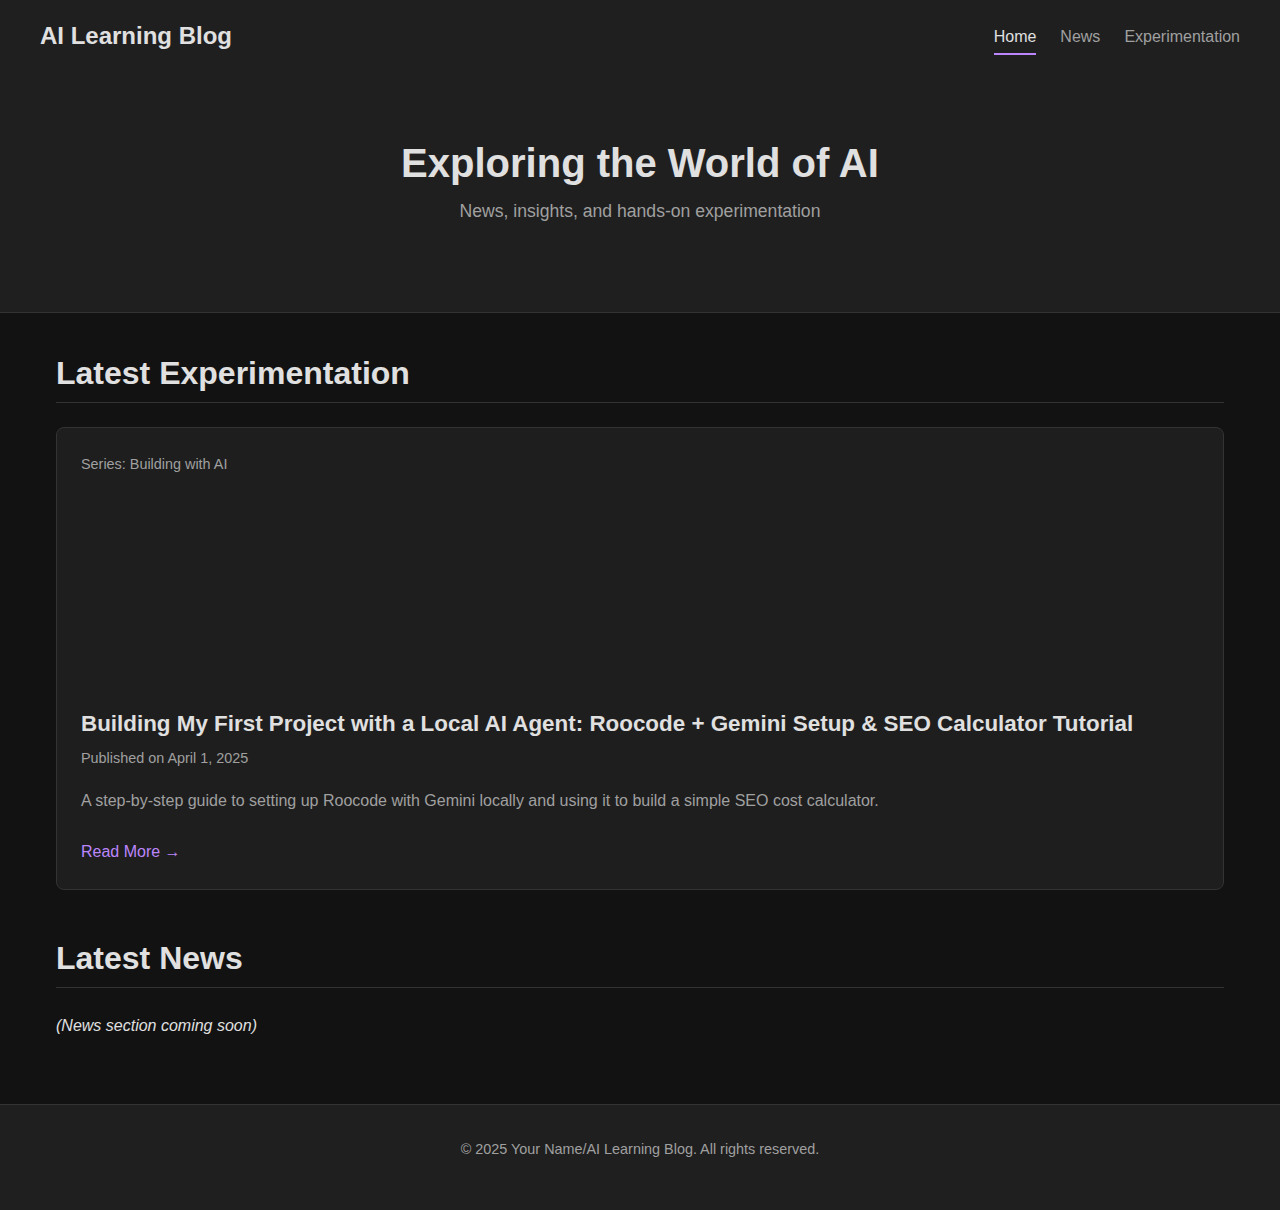
==== index.html @ 9de4ceda "Initial blog structure" ====
<!DOCTYPE html>
<html lang="en">
<head>
    <meta charset="UTF-8">
    <meta name="viewport" content="width=device-width, initial-scale=1.0">
    <title>AI Learning Blog - News & Experimentation</title>
    <link rel="stylesheet" href="style.css">
</head>
<body>
    <header>
        <nav>
            <div class="logo">AI Learning Blog</div>
            <ul>
                <li><a href="index.html" class="active">Home</a></li>
                <li><a href="#">News</a></li> <!-- Placeholder link -->
                <li><a href="#">Experimentation</a></li> <!-- Placeholder link -->
            </ul>
        </nav>
        <div class="hero">
            <h1>Exploring the World of AI</h1>
            <p>News, insights, and hands-on experimentation</p>
        </div>
    </header>

    <main>
        <!-- This structure can be adapted later to filter by section -->
        <section class="post-list" id="experimentation">
            <h2>Latest Experimentation</h2>
            <article class="post-preview">
                 <p class="post-series">Series: Building with AI</p>
                 <div class="post-image">
                    </div>
                <h3><a href="posts/post1-roocode-gemini-setup.html">Building My First Project with a Local AI Agent: Roocode + Gemini Setup & SEO Calculator Tutorial</a></h3>
                <p class="post-meta">Published on April 1, 2025</p>
                <p>A step-by-step guide to setting up Roocode with Gemini locally and using it to build a simple SEO cost calculator.</p>
                <a href="posts/post1-roocode-gemini-setup.html" class="read-more">Read More &rarr;</a>
            </article>
            <!-- More experimentation posts will be listed here -->
        </section>

        <section class="post-list" id="news">
            <h2>Latest News</h2>
            <!-- News posts will be listed here -->
             <p><em>(News section coming soon)</em></p>
        </section>
    </main>

    <footer>
        <p>&copy; 2025 Your Name/AI Learning Blog. All rights reserved.</p>
    </footer>
</body>
</html>
---- style.css ----
/* Reset and Base Styles */
:root {
    --background-color: #121212; /* Dark background */
    --card-background: #1e1e1e; /* Slightly lighter card background */
    --text-color: #e0e0e0; /* Light grey text */
    --text-muted: #a0a0a0; /* Muted grey text */
    --primary-color: #bb86fc; /* Accent color (purple) */
    --border-color: #333333; /* Subtle border color */
    --header-background: #1f1f1f; /* Header background */
}

* {
    box-sizing: border-box;
    margin: 0;
    padding: 0;
}

body {
    font-family: 'Inter', -apple-system, BlinkMacSystemFont, "Segoe UI", Roboto, Helvetica, Arial, sans-serif;
    line-height: 1.7;
    background-color: var(--background-color);
    color: var(--text-color);
    font-size: 16px; /* Base font size */
}

a {
    color: var(--primary-color);
    text-decoration: none;
    transition: color 0.2s ease-in-out;
}

a:hover {
    color: var(--text-color);
}

img {
    max-width: 100%;
    height: auto;
    display: block;
}

h1, h2, h3, h4, h5, h6 {
    margin-bottom: 0.8em;
    line-height: 1.3;
    font-weight: 600; /* Slightly bolder headings */
}

h1 { font-size: 2.5rem; }
h2 { font-size: 2rem; margin-top: 2.5rem; border-bottom: 1px solid var(--border-color); padding-bottom: 0.5rem;}
h3 { font-size: 1.5rem; margin-top: 2rem; }
h4 { font-size: 1.2rem; margin-top: 1.5rem; }

p {
    margin-bottom: 1.2em;
}

ul, ol {
    margin-bottom: 1.2em;
    padding-left: 1.5em;
}

li {
    margin-bottom: 0.5em;
}

/* Header and Navigation */
header {
    background-color: var(--header-background);
    border-bottom: 1px solid var(--border-color);
    padding: 0 2rem; /* Add padding */
}

nav {
    display: flex;
    justify-content: space-between;
    align-items: center;
    max-width: 1200px;
    margin: 0 auto;
    padding: 1rem 0;
}

.logo {
    font-size: 1.5rem;
    font-weight: bold;
    color: var(--text-color);
}

nav ul {
    list-style: none;
    display: flex;
    gap: 1.5rem; /* Space between nav items */
    margin: 0; /* Reset margin */
    padding: 0; /* Reset padding */
}

nav ul li {
    margin: 0; /* Reset margin */
}

nav ul a {
    color: var(--text-muted);
    font-weight: 500;
    padding: 0.5rem 0; /* Add padding for better click area */
    border-bottom: 2px solid transparent; /* For active state */
}

nav ul a:hover,
nav ul a.active {
    color: var(--text-color);
    border-bottom-color: var(--primary-color);
}

.hero {
    text-align: center;
    padding: 4rem 1rem;
    max-width: 800px;
    margin: 0 auto;
}

.hero h1 {
    color: var(--text-color);
    margin-bottom: 0.5rem;
}

.hero p {
    color: var(--text-muted);
    font-size: 1.1rem;
}

/* Main Content & Post List */
main {
    max-width: 1200px;
    margin: 2rem auto;
    padding: 0 1rem;
}

.post-list {
    margin-bottom: 3rem;
}

.post-list h2 {
    margin-bottom: 1.5rem;
}

/* Card-based layout for post previews */
.post-preview {
    background-color: var(--card-background);
    padding: 1.5rem;
    margin-bottom: 1.5rem;
    border-radius: 8px; /* Rounded corners */
    border: 1px solid var(--border-color);
    transition: transform 0.2s ease-in-out, box-shadow 0.2s ease-in-out;
    display: flex; /* Enable flexbox for image and text */
    flex-direction: column; /* Stack image above text */
}

.post-preview:hover {
    transform: translateY(-3px);
    box-shadow: 0 4px 15px rgba(0, 0, 0, 0.2);
}

.post-preview .post-image {
    width: 100%;
    height: 200px; /* Adjust as needed */
    margin-bottom: 1rem;
    overflow: hidden; /* Hide overflow if image is too large */
}

.post-preview .post-image img {
    width: 100%;
    height: 100%;
    object-fit: cover; /* Cover the entire container */
}

.post-preview h3 {
    margin-top: 0;
    margin-bottom: 0.5rem;
    font-size: 1.4rem; /* Slightly larger title */
}

.post-preview h3 a {
    color: var(--text-color); /* Title color */
}

.post-preview h3 a:hover {
    color: var(--primary-color);
}

.post-meta, .post-series {
    font-size: 0.9rem;
    color: var(--text-muted);
    margin-bottom: 0.8rem;
    display: block; /* Ensure they are on their own line */
}

.post-series {
    font-weight: 500;
    color: var(--primary-color); /* Highlight series */
}

.post-preview p {
    margin-bottom: 1rem;
    color: var(--text-muted); /* Muted text for preview */
}

.read-more {
    display: inline-block;
    font-weight: 500;
    margin-top: 0.5rem;
}

/* Individual Post Page Styles */
.post-content {
    background-color: var(--card-background);
    padding: 2rem;
    margin-bottom: 2rem;
    border-radius: 8px;
    border: 1px solid var(--border-color);
}

.post-content h1 {
    font-size: 2.2rem;
    margin-bottom: 0.5rem;
    color: var(--text-color);
}

.post-content .post-meta,
.post-content .post-series {
    display: block;
    color: var(--text-muted);
    margin-bottom: 0.5rem; /* Reduced margin */
}
.post-content .post-series {
     color: var(--primary-color);
     font-weight: 500;
     margin-bottom: 1.5rem; /* More space after series */
     padding-bottom: 1rem;
     border-bottom: 1px solid var(--border-color);
}


.post-content h2 {
    margin-top: 2.5rem;
    margin-bottom: 1rem;
    color: var(--text-color);
    border-bottom: 1px solid var(--border-color);
    padding-bottom: 0.5rem;
}

.post-content h3 {
    margin-top: 2rem;
    margin-bottom: 0.8rem;
    color: var(--text-color);
}

.post-content p,
.post-content ul,
.post-content ol {
    margin-bottom: 1.2em;
}

.post-content code {
    background-color: #333333; /* Darker code background */
    color: #f0f0f0; /* Lighter code text */
    padding: 0.2em 0.4em;
    margin: 0 0.1em;
    font-size: 0.9em;
    border-radius: 4px;
    font-family: "SFMono-Regular", Consolas, "Liberation Mono", Menlo, Courier, monospace;
}

.post-content pre {
    background-color: #2a2a2a; /* Slightly different pre background */
    border: 1px solid var(--border-color);
    padding: 1rem;
    border-radius: 6px;
    overflow-x: auto;
    margin-bottom: 1.2em;
}

.post-content pre code {
    background-color: transparent;
    padding: 0;
    margin: 0;
    font-size: 0.9em;
    border-radius: 0;
    line-height: 1.5; /* Ensure code line height is good */
}

.post-content blockquote {
    border-left: 4px solid var(--primary-color);
    padding-left: 1rem;
    margin: 1.5em 0;
    color: var(--text-muted);
    font-style: italic;
}

.back-link {
    display: inline-block;
    margin-bottom: 2rem;
    font-weight: 500;
}

/* Footer */
footer {
    text-align: center;
    margin-top: 4rem;
    padding: 2rem 1rem;
    background-color: var(--header-background);
    color: var(--text-muted);
    font-size: 0.9rem;
    border-top: 1px solid var(--border-color);
}

/* Responsive Adjustments (Optional but Recommended) */
@media (max-width: 768px) {
    nav {
        flex-direction: column;
        align-items: flex-start;
    }
    nav ul {
        margin-top: 1rem;
        gap: 1rem;
    }
    .hero {
        padding: 3rem 1rem;
    }
    h1 { font-size: 2rem; }
    h2 { font-size: 1.75rem; }
    h3 { font-size: 1.3rem; }
    .post-content { padding: 1.5rem; }
}
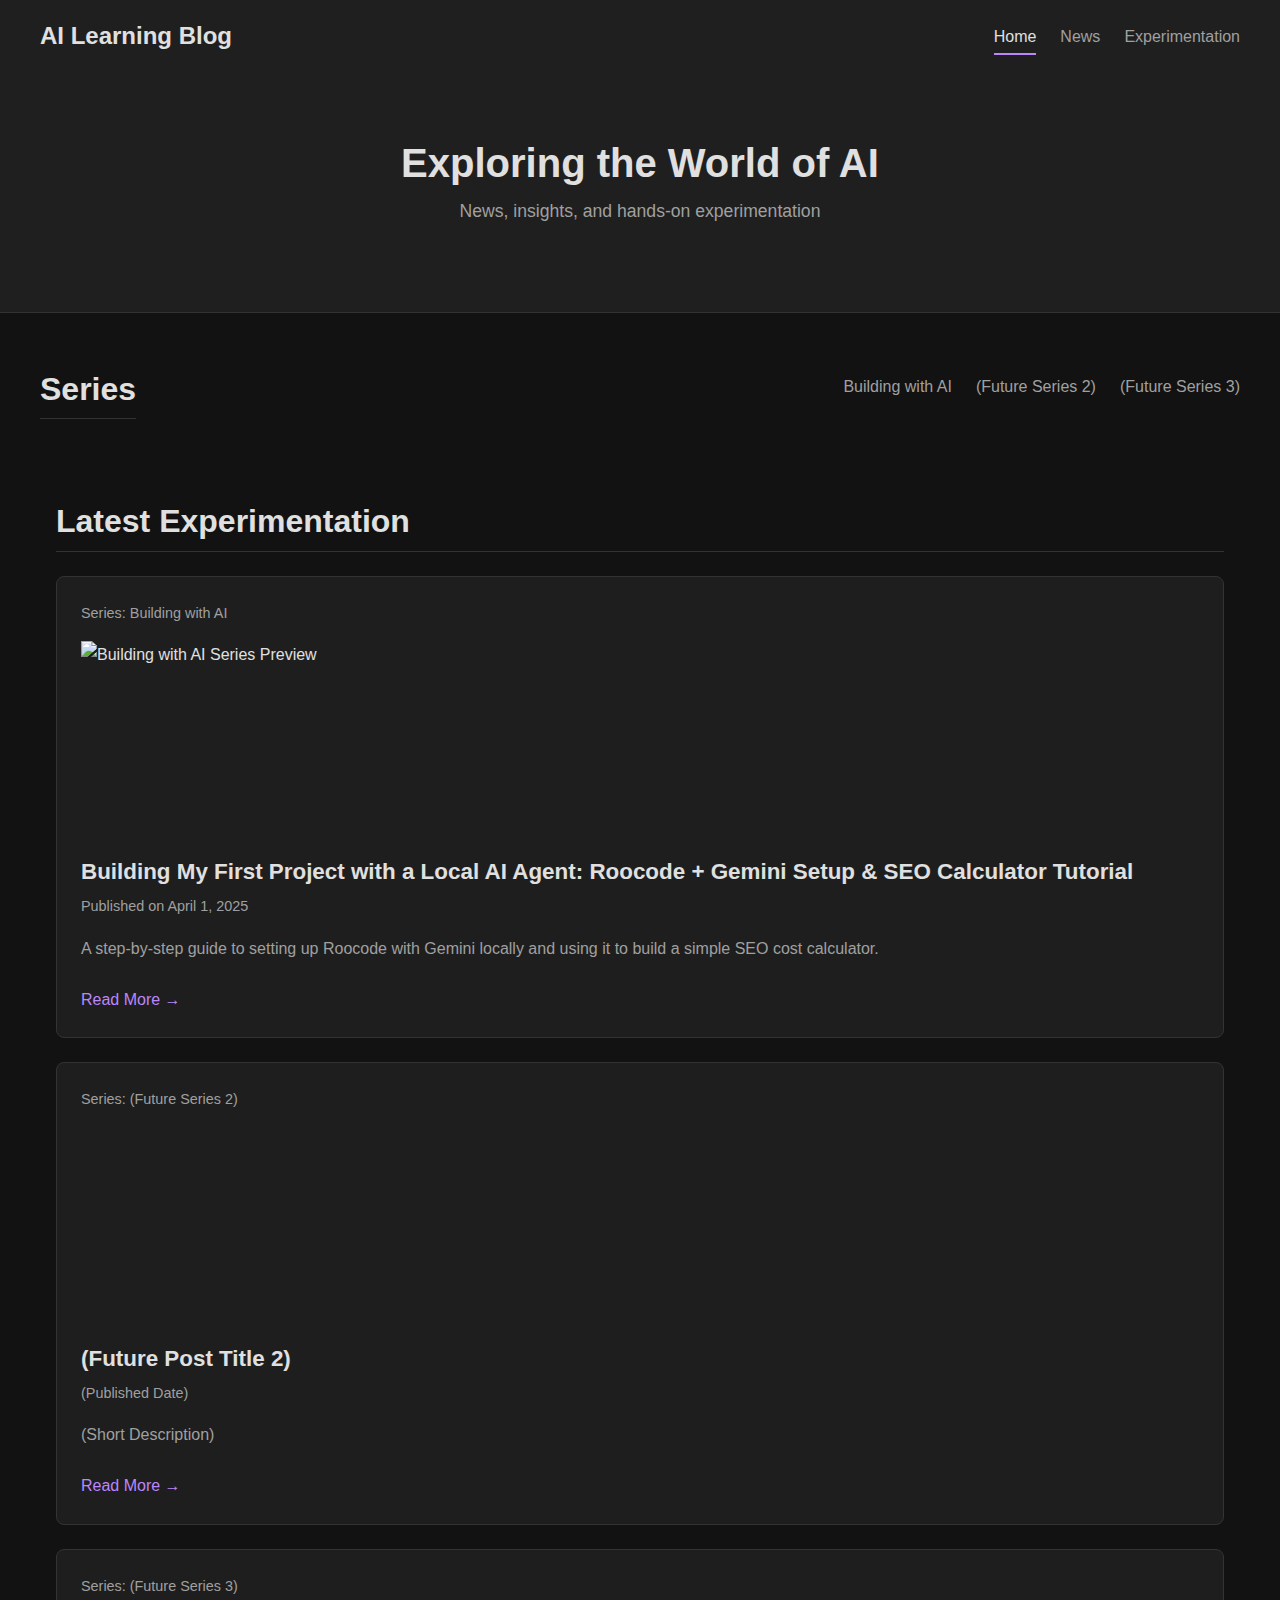
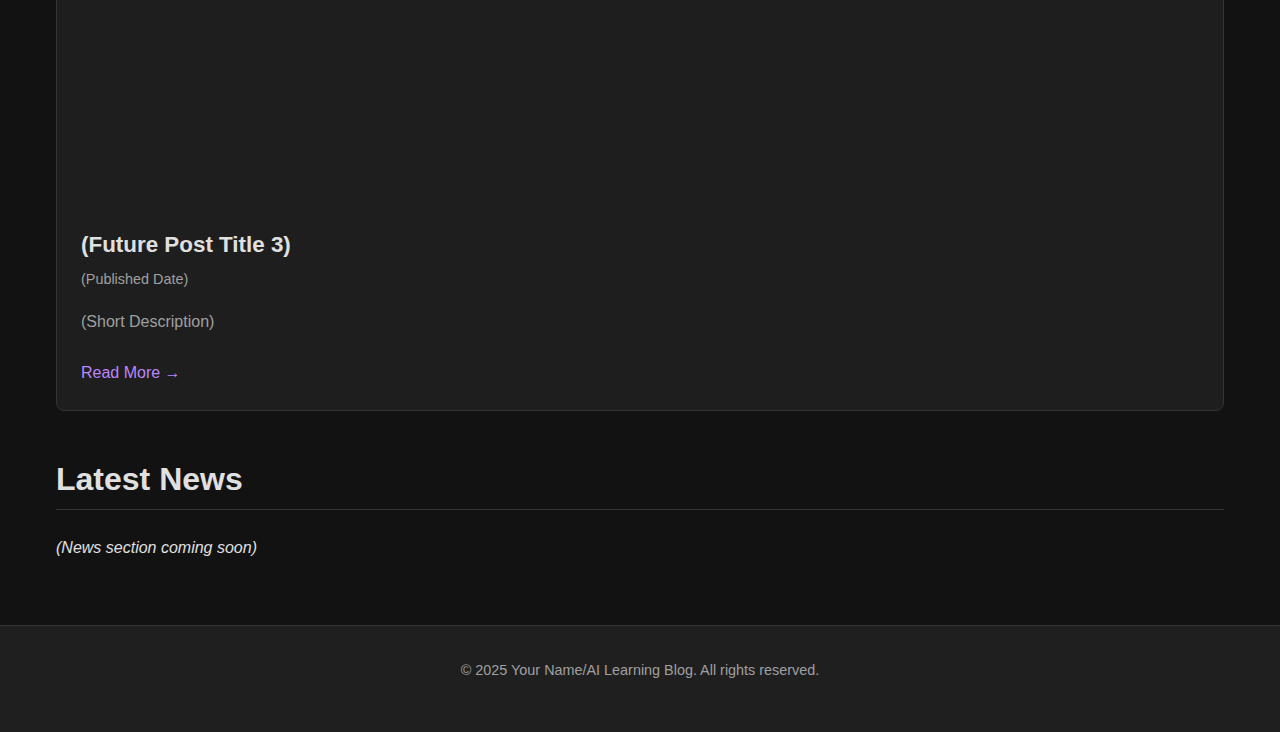
==== commit ceb211a5: "Update navigation and image" ====
--- a/index.html
+++ b/index.html
@@ -12,8 +12,8 @@
             <div class="logo">AI Learning Blog</div>
             <ul>
                 <li><a href="index.html" class="active">Home</a></li>
-                <li><a href="#">News</a></li> <!-- Placeholder link -->
-                <li><a href="#">Experimentation</a></li> <!-- Placeholder link -->
+                <li><a href="#">News</a></li> 
+                <li><a href="#">Experimentation</a></li> 
             </ul>
         </nav>
         <div class="hero">
@@ -22,25 +22,48 @@
         </div>
     </header>
 
+    <nav class="series-nav">
+        <h2>Series</h2>
+        <ul>
+            <li><a href="#">Building with AI</a></li>
+            <li><a href="#">(Future Series 2)</a></li>
+            <li><a href="#">(Future Series 3)</a></li>
+        </ul>
+    </nav>
+
     <main>
-        <!-- This structure can be adapted later to filter by section -->
         <section class="post-list" id="experimentation">
             <h2>Latest Experimentation</h2>
             <article class="post-preview">
-                 <p class="post-series">Series: Building with AI</p>
-                 <div class="post-image">
-                    </div>
+                <p class="post-series">Series: Building with AI</p>
+                <div class="post-image">
+                    <img src="images/post1-preview.jpg" alt="Building with AI Series Preview">
+                </div>
                 <h3><a href="posts/post1-roocode-gemini-setup.html">Building My First Project with a Local AI Agent: Roocode + Gemini Setup & SEO Calculator Tutorial</a></h3>
                 <p class="post-meta">Published on April 1, 2025</p>
                 <p>A step-by-step guide to setting up Roocode with Gemini locally and using it to build a simple SEO cost calculator.</p>
                 <a href="posts/post1-roocode-gemini-setup.html" class="read-more">Read More &rarr;</a>
             </article>
-            <!-- More experimentation posts will be listed here -->
+            <article class="post-preview">
+                <p class="post-series">Series: (Future Series 2)</p>
+                <div class="post-image"></div>
+                <h3>(Future Post Title 2)</h3>
+                <p class="post-meta">(Published Date)</p>
+                <p>(Short Description)</p>
+                <a href="#" class="read-more">Read More &rarr;</a>
+            </article>
+            <article class="post-preview">
+                <p class="post-series">Series: (Future Series 3)</p>
+                <div class="post-image"></div>
+                <h3>(Future Post Title 3)</h3>
+                <p class="post-meta">(Published Date)</p>
+                <p>(Short Description)</p>
+                <a href="#" class="read-more">Read More &rarr;</a>
+            </article>
         </section>
 
         <section class="post-list" id="news">
             <h2>Latest News</h2>
-            <!-- News posts will be listed here -->
              <p><em>(News section coming soon)</em></p>
         </section>
     </main>
@@ -48,5 +71,14 @@
     <footer>
         <p>&copy; 2025 Your Name/AI Learning Blog. All rights reserved.</p>
     </footer>
+
+    <!-- Google Analytics Tracking Code -->
+    <script async src="https://www.googletagmanager.com/gtag/js?id=G-613LKN2YJ2"></script>
+    <script>
+      window.dataLayer = window.dataLayer || [];
+      function gtag(){dataLayer.push(arguments);}
+      gtag('js', new Date());
+      gtag('config', 'G-613LKN2YJ2');
+    </script>
 </body>
 </html>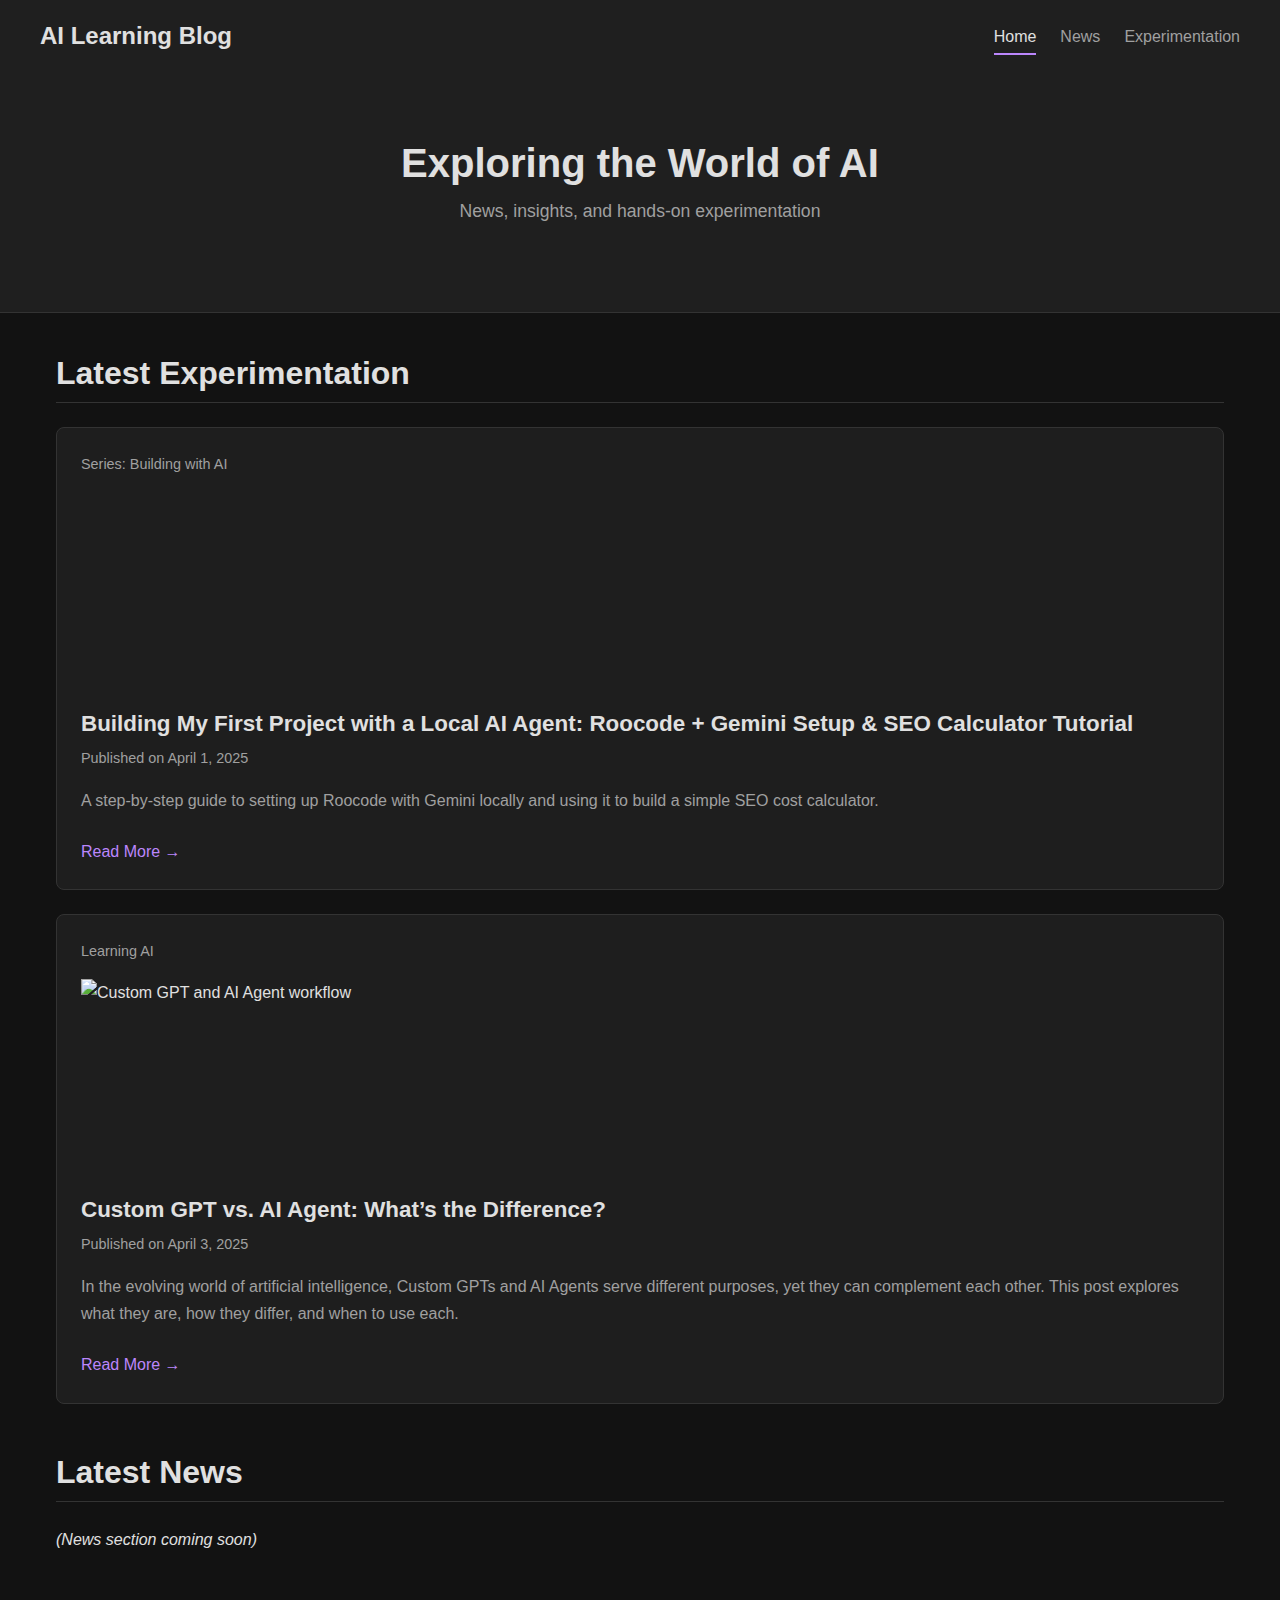
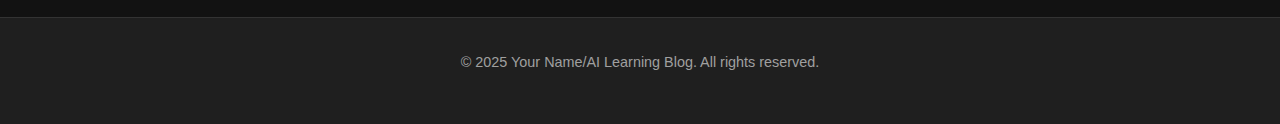
==== commit 9228d6ad: "new entry" ====
--- a/index.html
+++ b/index.html
@@ -12,8 +12,8 @@
             <div class="logo">AI Learning Blog</div>
             <ul>
                 <li><a href="index.html" class="active">Home</a></li>
-                <li><a href="#">News</a></li> 
-                <li><a href="#">Experimentation</a></li> 
+                <li><a href="#">News</a></li>
+                <li><a href="#">Experimentation</a></li>
             </ul>
         </nav>
         <div class="hero">
@@ -22,42 +22,23 @@
         </div>
     </header>
 
-    <nav class="series-nav">
-        <h2>Series</h2>
-        <ul>
-            <li><a href="#">Building with AI</a></li>
-            <li><a href="#">(Future Series 2)</a></li>
-            <li><a href="#">(Future Series 3)</a></li>
-        </ul>
-    </nav>
-
     <main>
         <section class="post-list" id="experimentation">
             <h2>Latest Experimentation</h2>
             <article class="post-preview">
                 <p class="post-series">Series: Building with AI</p>
-                <div class="post-image">
-                    <img src="images/post1-preview.jpg" alt="Building with AI Series Preview">
-                </div>
+                <div class="post-image"></div>
                 <h3><a href="posts/post1-roocode-gemini-setup.html">Building My First Project with a Local AI Agent: Roocode + Gemini Setup & SEO Calculator Tutorial</a></h3>
                 <p class="post-meta">Published on April 1, 2025</p>
                 <p>A step-by-step guide to setting up Roocode with Gemini locally and using it to build a simple SEO cost calculator.</p>
                 <a href="posts/post1-roocode-gemini-setup.html" class="read-more">Read More &rarr;</a>
             </article>
             <article class="post-preview">
-                <p class="post-series">Series: (Future Series 2)</p>
-                <div class="post-image"></div>
-                <h3>(Future Post Title 2)</h3>
-                <p class="post-meta">(Published Date)</p>
-                <p>(Short Description)</p>
-                <a href="#" class="read-more">Read More &rarr;</a>
-            </article>
-            <article class="post-preview">
-                <p class="post-series">Series: (Future Series 3)</p>
-                <div class="post-image"></div>
-                <h3>(Future Post Title 3)</h3>
-                <p class="post-meta">(Published Date)</p>
-                <p>(Short Description)</p>
+                <p class="post-series">Learning AI</p>
+                <div class="post-image"><img src="custom-gpt-ai-agent.png" alt="Custom GPT and AI Agent workflow"></div>
+                <h3><a href="#">Custom GPT vs. AI Agent: What’s the Difference?</a></h3>
+                <p class="post-meta">Published on April 3, 2025</p>
+                <p>In the evolving world of artificial intelligence, Custom GPTs and AI Agents serve different purposes, yet they can complement each other. This post explores what they are, how they differ, and when to use each.</p>
                 <a href="#" class="read-more">Read More &rarr;</a>
             </article>
         </section>
